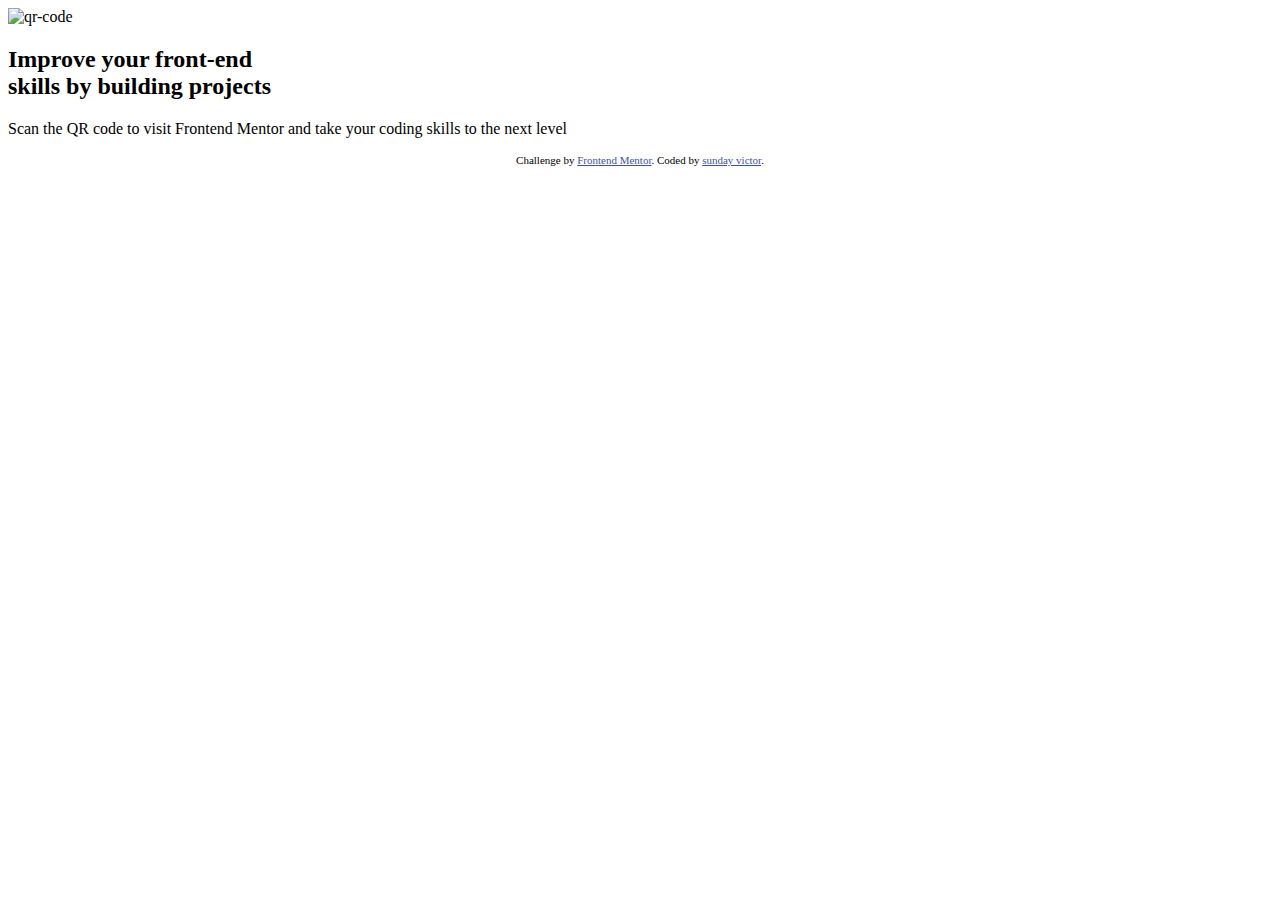
==== index.html @ 777275a4 "Update and rename QRcode.html to index.html" ====
<!DOCTYPE html>
<html lang="en">
<head>
  <meta charset="UTF-8">
  <meta name="viewport" content="width=device-width, initial-scale=1.0"> <!-- displays site properly based on user's device -->

  <link rel="icon" type="image/png" sizes="32x32" href="./images/favicon-32x32.png">
   <link rel="stylesheet" href="QRcode.css">
  <title>Frontend Mentor | QR code component</title>

  <!-- Feel free to remove these styles or customise in your own stylesheet 👍 -->
  <style>
    .attribution { font-size: 11px; text-align: center; }
    .attribution a { color: hsl(228, 45%, 44%); }
  </style>
</head>
<body >
    <div class="container"> 
    <img src="images/image-qr-code.png" alt="qr-code"  height="300px" width="300px">
    <h2>Improve your front-end <br>skills by building projects</h2>
    <p>Scan the QR code to visit Frontend Mentor and take your coding skills to the next level</p>
  <div class="attribution">
    Challenge by <a href="https://www.frontendmentor.io?ref=challenge" target="_blank">Frontend Mentor</a>. 
    Coded by <a href="https://www.x.com/moonstore567" target="_blank">sunday victor</a>.
  </div>
  </div>
</body>
</html>
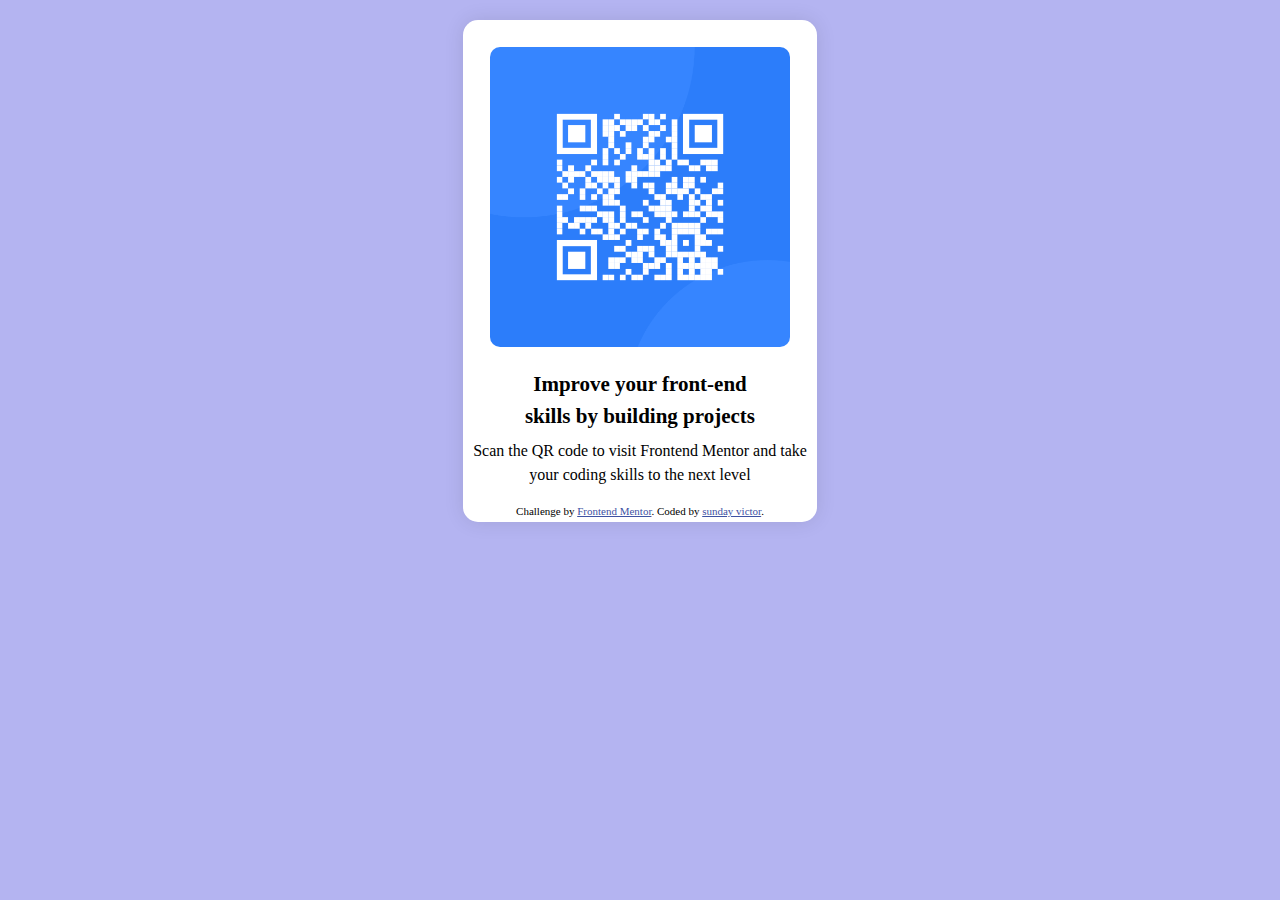
==== commit 26ed520f: "Update index.html" ====
--- a/index.html
+++ b/index.html
@@ -4,8 +4,8 @@
   <meta charset="UTF-8">
   <meta name="viewport" content="width=device-width, initial-scale=1.0"> <!-- displays site properly based on user's device -->
 
-  <link rel="icon" type="image/png" sizes="32x32" href="./images/favicon-32x32.png">
-   <link rel="stylesheet" href="QRcode.css">
+  <link rel="icon" type="image/png" sizes="32x32" href="favicon-32x32.png">
+   <link rel="stylesheet" href="style.css">
   <title>Frontend Mentor | QR code component</title>
 
   <!-- Feel free to remove these styles or customise in your own stylesheet 👍 -->
@@ -16,7 +16,7 @@
 </head>
 <body >
     <div class="container"> 
-    <img src="images/image-qr-code.png" alt="qr-code"  height="300px" width="300px">
+    <img src="image-qr-code.png" alt="qr-code"  height="300px" width="300px">
     <h2>Improve your front-end <br>skills by building projects</h2>
     <p>Scan the QR code to visit Frontend Mentor and take your coding skills to the next level</p>
   <div class="attribution">
--- a/style.css
+++ b/style.css
@@ -0,0 +1,39 @@
+body{
+    font-family: Georgia, 'Times New Roman', Times, serif;
+    background-color: rgb(180, 180, 241);
+    background-size: cover;
+    background-attachment: fixed;
+    background-position: center;
+    color: black;
+    line-height: 1.5;
+    margin: 0;
+    padding: 20px;
+
+}
+
+.container{
+   background-color: white;
+   border-radius: 15px;
+   padding: 2px;
+   max-width: 350px;
+    max-height: 1000px;
+   margin: 0 auto;
+   box-shadow: 0 0 20px rgba(22, 0, 0, 0.1);
+}
+
+img{
+    border-radius: 10px;
+    padding: 0 auto;
+    margin: 25px;
+}
+
+h2{
+    font-size: 21px;
+    text-align: center;
+    margin-top: -10px;
+}
+
+p{
+    text-align: center;
+    margin-top: -10px;
+}
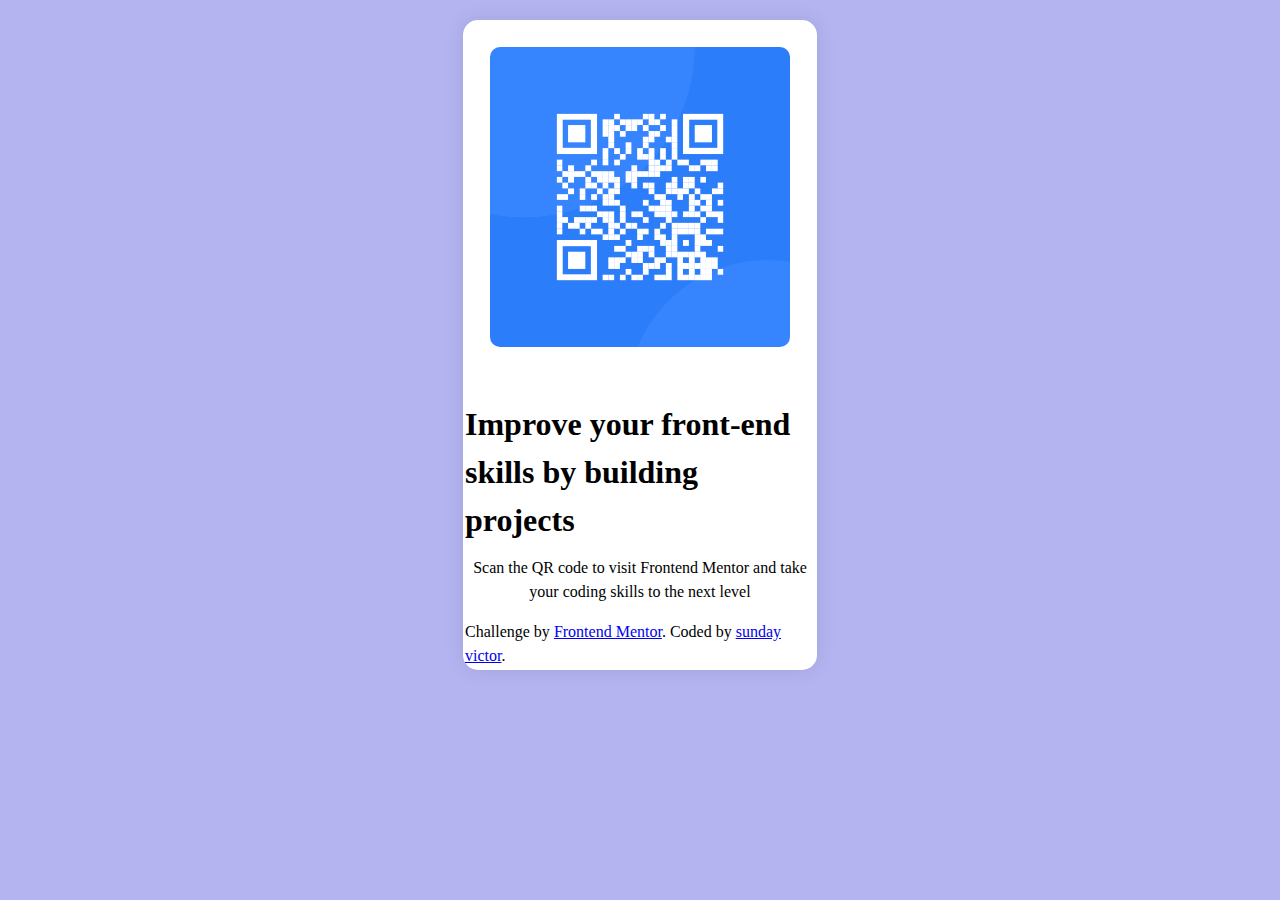
==== commit a72a756b: "Update index.html" ====
--- a/index.html
+++ b/index.html
@@ -3,23 +3,21 @@
 <head>
   <meta charset="UTF-8">
   <meta name="viewport" content="width=device-width, initial-scale=1.0"> <!-- displays site properly based on user's device -->
+  <html lang="en">
 
   <link rel="icon" type="image/png" sizes="32x32" href="favicon-32x32.png">
    <link rel="stylesheet" href="style.css">
   <title>Frontend Mentor | QR code component</title>
 
   <!-- Feel free to remove these styles or customise in your own stylesheet 👍 -->
-  <style>
-    .attribution { font-size: 11px; text-align: center; }
-    .attribution a { color: hsl(228, 45%, 44%); }
-  </style>
+  
 </head>
 <body >
     <div class="container"> 
     <img src="image-qr-code.png" alt="qr-code"  height="300px" width="300px">
-    <h2>Improve your front-end <br>skills by building projects</h2>
+    <h1>Improve your front-end <br>skills by building projects</h1>
     <p>Scan the QR code to visit Frontend Mentor and take your coding skills to the next level</p>
-  <div class="attribution">
+
     Challenge by <a href="https://www.frontendmentor.io?ref=challenge" target="_blank">Frontend Mentor</a>. 
     Coded by <a href="https://www.x.com/moonstore567" target="_blank">sunday victor</a>.
   </div>
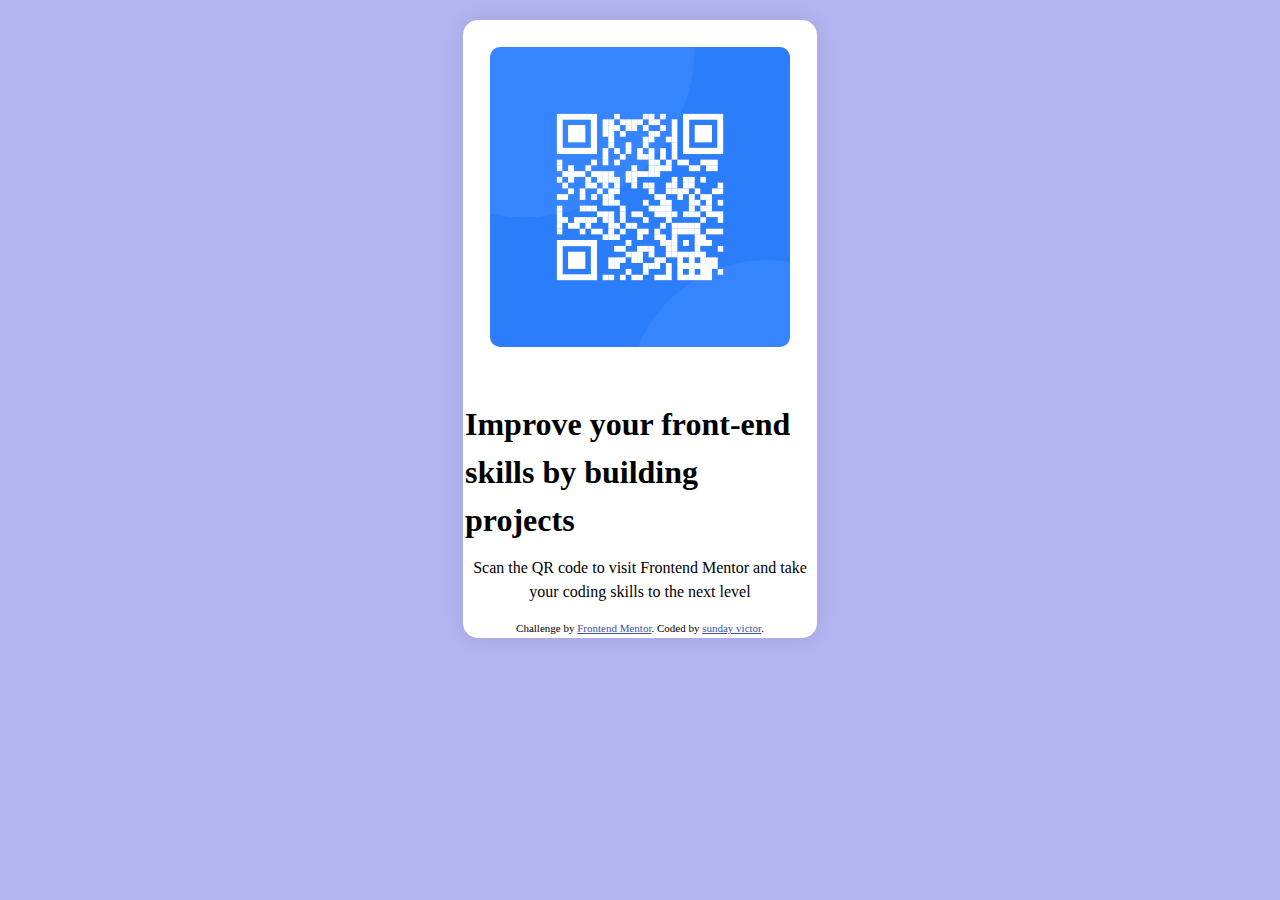
==== commit 6602a532: "Update index.html" ====
--- a/index.html
+++ b/index.html
@@ -10,14 +10,17 @@
   <title>Frontend Mentor | QR code component</title>
 
   <!-- Feel free to remove these styles or customise in your own stylesheet 👍 -->
-  
+   <style>
+    .attribution { font-size: 11px; text-align: center; }
+    .attribution a { color: hsl(228, 45%, 44%); }
+  </style>
 </head>
 <body >
     <div class="container"> 
     <img src="image-qr-code.png" alt="qr-code"  height="300px" width="300px">
     <h1>Improve your front-end <br>skills by building projects</h1>
     <p>Scan the QR code to visit Frontend Mentor and take your coding skills to the next level</p>
-
+  <div class="attribution">
     Challenge by <a href="https://www.frontendmentor.io?ref=challenge" target="_blank">Frontend Mentor</a>. 
     Coded by <a href="https://www.x.com/moonstore567" target="_blank">sunday victor</a>.
   </div>
